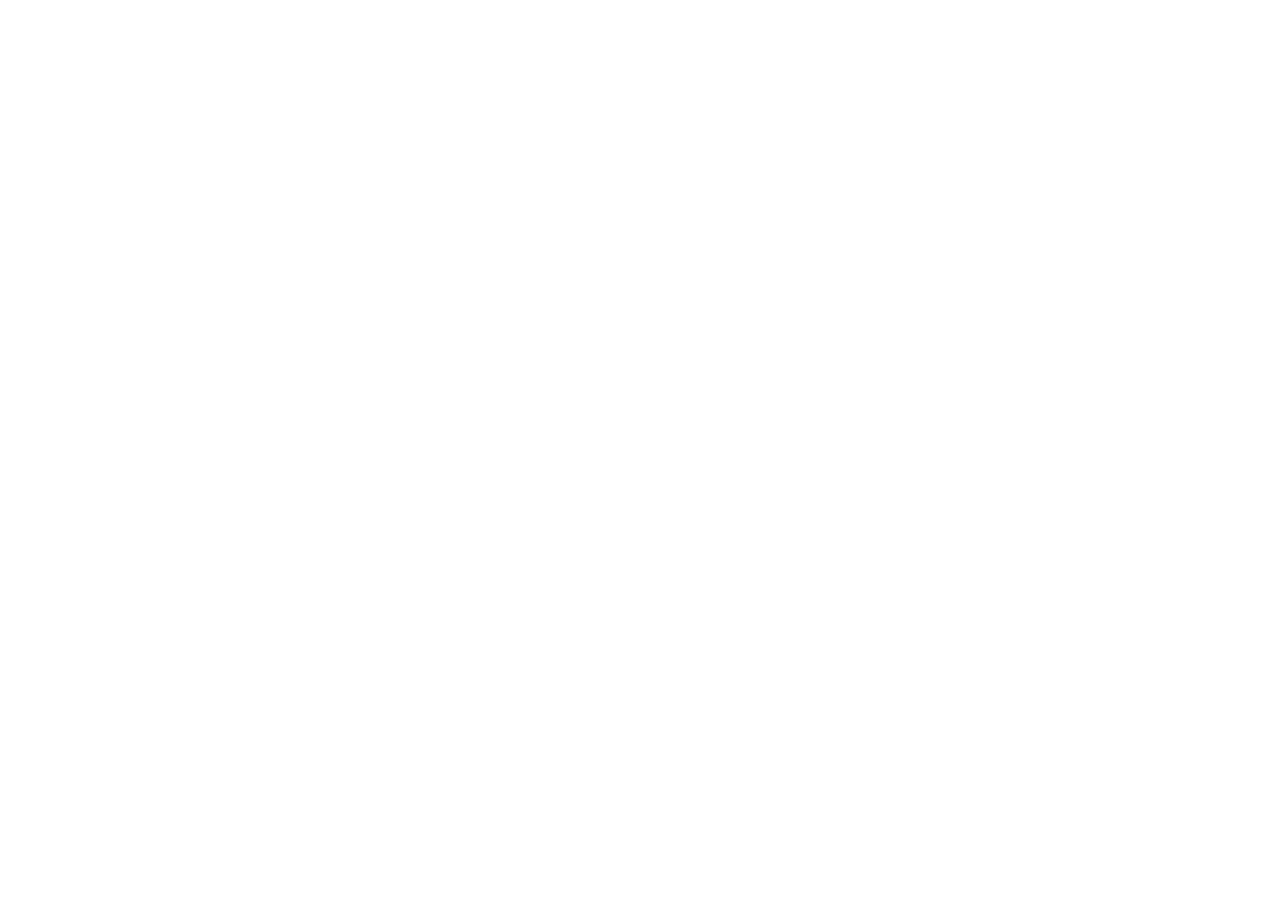
==== login.html @ 9ee7eb86 "init project" ====
<!DOCTYPE html>
<html lang="en">
<head>
    <meta charset="UTF-8">
    <meta http-equiv="X-UA-Compatible" content="IE=edge">
    <meta name="viewport" content="width=device-width, initial-scale=1.0">
    <title>Document</title>
</head>
<body>
    
</body>
</html>
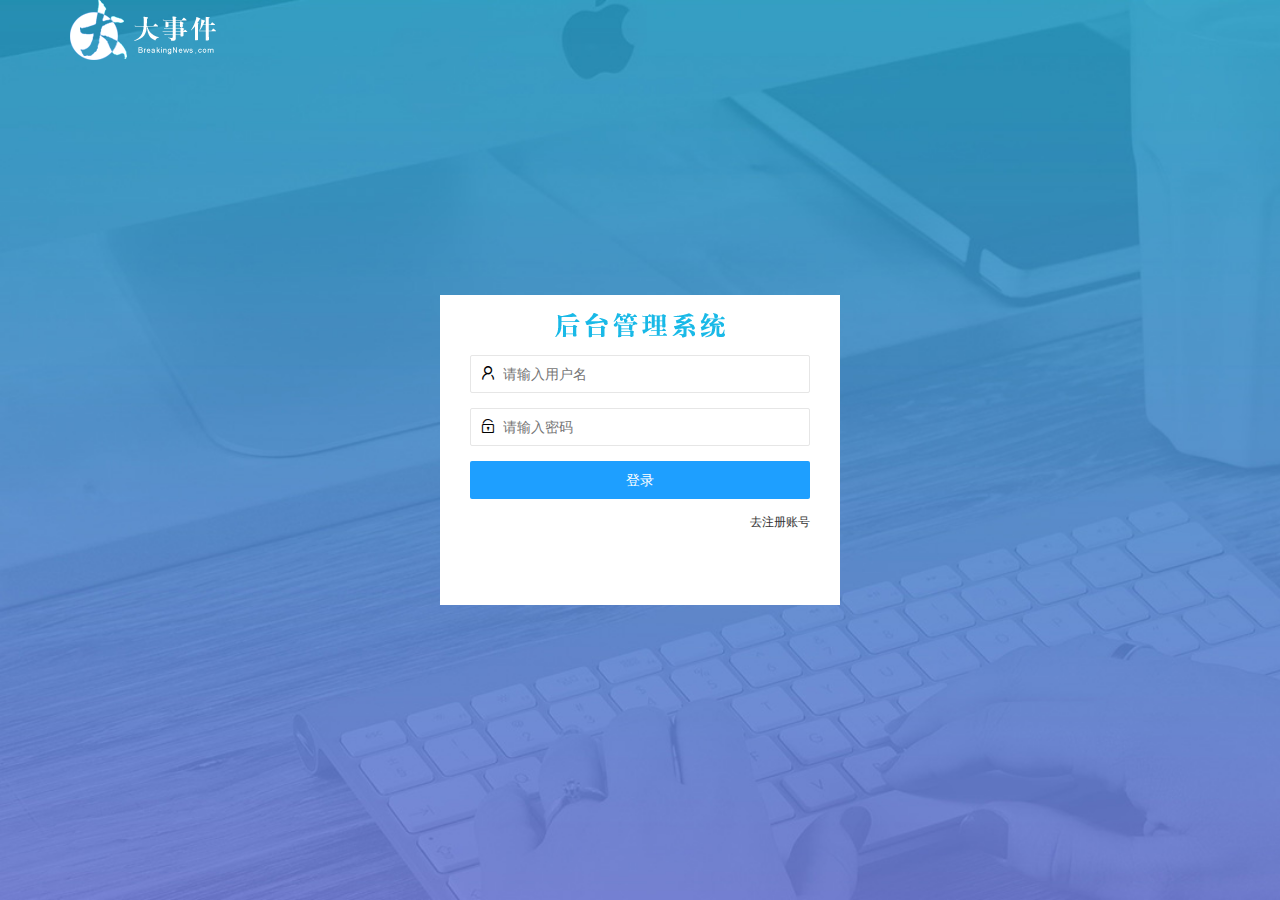
==== commit 007d28e2: "完成了登录和注册功能的开发" ====
--- a/login.html
+++ b/login.html
@@ -1,12 +1,85 @@
 <!DOCTYPE html>
 <html lang="en">
+
 <head>
     <meta charset="UTF-8">
     <meta http-equiv="X-UA-Compatible" content="IE=edge">
     <meta name="viewport" content="width=device-width, initial-scale=1.0">
-    <title>Document</title>
+    <title>大事件登录/注册</title>
+    <!-- 导入layui样式 -->
+    <link rel="stylesheet" href="./assets/lib/layui/css/layui.css">
+    <!-- 导入自己的样式 -->
+    <link rel="stylesheet" href="./assets/css/login.css">
 </head>
+
 <body>
-    
+    <!-- 头部logo区域 -->
+    <div class="layui-main">
+        <img src="./assets/images/logo.png" alt="">
+    </div>
+    <!-- 登录注册区域 -->
+    <div class="lAr">
+        <div class="lArimg"></div>
+        <!-- 登录 -->
+        <div class="loginbox" >
+            <form class="layui-form" id="logform">
+                <!-- 用户名 -->
+                <div class="layui-form-item">
+                    <i class="layui-icon layui-icon-username"></i>
+                    <input type="text" name="username" required lay-verify="required" placeholder="请输入用户名"
+                        autocomplete="off" class="layui-input">
+                </div>
+                <!-- 密码 -->
+                <div class="layui-form-item">
+                    <i class="layui-icon layui-icon-password"></i>
+                    <input type="password" name="password" required lay-verify="required|pwd" placeholder="请输入密码"
+                        autocomplete="off" class="layui-input">
+                </div>
+                <div class="layui-form-item">
+                    <button class="layui-btn layui-btn-fluid layui-btn-normal" lay-submit
+                        lay-filter="formDemo">登录</button>
+                </div>
+                <div class="layui-form-item links linkreg">
+                    <a href="javascript:;" id="reg">去注册账号</a>
+                </div>
+            </form>
+        </div>
+        <!-- 注册 -->
+        <div class="regbox">
+            <form class="layui-form" id="regform">
+                <!-- 用户名 -->
+                <div class="layui-form-item">
+                    <i class="layui-icon layui-icon-username"></i>
+                    <input type="text" name="username" required lay-verify="required" placeholder="请输入用户名"
+                        autocomplete="off" class="layui-input">
+                </div>
+                <!-- 密码 -->
+                <div class="layui-form-item">
+                    <i class="layui-icon layui-icon-password"></i>
+                    <input type="password" name="password" required lay-verify="required|pwd" placeholder="请输入密码"
+                        autocomplete="off" class="layui-input">
+                </div> 
+                <!-- 再次确认密码 -->
+                <div class="layui-form-item">
+                    <i class="layui-icon layui-icon-password"></i>
+                    <input type="password" name="repassword" required lay-verify="required|pwd|repwd" placeholder="再次确认密码"
+                        autocomplete="off" class="layui-input">
+                </div>
+                <div class="layui-form-item">
+                    <button class="layui-btn layui-btn-fluid layui-btn-normal" lay-submit
+                        lay-filter="formDemo">注册</button>
+                </div>
+                <div class="layui-form-item links linklog">
+                    <a href="javascript:;" id="log">去登录</a>
+                </div>
+            </form>
+        </div>
+    </div>
+    <!-- 导入layui的js文件 -->
+    <script src="./assets/lib/layui/layui.all.js"></script>
+    <script src="./assets/lib/jquery.js"></script>
+    <script src="./assets/js/baseAPI.js"></script>
+    <script src="./assets/js/login.js"></script>
 </body>
+
 </html>--- a/assets/lib/layui/css/layui.css
+++ b/assets/lib/layui/css/layui.css
@@ -0,0 +1,2 @@
+/** layui-v2.5.5 MIT License By https://www.layui.com */
+ .layui-inline,img{display:inline-block;vertical-align:middle}h1,h2,h3,h4,h5,h6{font-weight:400}.layui-edge,.layui-header,.layui-inline,.layui-main{position:relative}.layui-body,.layui-edge,.layui-elip{overflow:hidden}.layui-btn,.layui-edge,.layui-inline,img{vertical-align:middle}.layui-btn,.layui-disabled,.layui-icon,.layui-unselect{-moz-user-select:none;-webkit-user-select:none;-ms-user-select:none}.layui-elip,.layui-form-checkbox span,.layui-form-pane .layui-form-label{text-overflow:ellipsis;white-space:nowrap}.layui-breadcrumb,.layui-tree-btnGroup{visibility:hidden}blockquote,body,button,dd,div,dl,dt,form,h1,h2,h3,h4,h5,h6,input,li,ol,p,pre,td,textarea,th,ul{margin:0;padding:0;-webkit-tap-highlight-color:rgba(0,0,0,0)}a:active,a:hover{outline:0}img{border:none}li{list-style:none}table{border-collapse:collapse;border-spacing:0}h4,h5,h6{font-size:100%}button,input,optgroup,option,select,textarea{font-family:inherit;font-size:inherit;font-style:inherit;font-weight:inherit;outline:0}pre{white-space:pre-wrap;white-space:-moz-pre-wrap;white-space:-pre-wrap;white-space:-o-pre-wrap;word-wrap:break-word}body{line-height:24px;font:14px Helvetica Neue,Helvetica,PingFang SC,Tahoma,Arial,sans-serif}hr{height:1px;margin:10px 0;border:0;clear:both}a{color:#333;text-decoration:none}a:hover{color:#777}a cite{font-style:normal;*cursor:pointer}.layui-border-box,.layui-border-box *{box-sizing:border-box}.layui-box,.layui-box *{box-sizing:content-box}.layui-clear{clear:both;*zoom:1}.layui-clear:after{content:'\20';clear:both;*zoom:1;display:block;height:0}.layui-inline{*display:inline;*zoom:1}.layui-edge{display:inline-block;width:0;height:0;border-width:6px;border-style:dashed;border-color:transparent}.layui-edge-top{top:-4px;border-bottom-color:#999;border-bottom-style:solid}.layui-edge-right{border-left-color:#999;border-left-style:solid}.layui-edge-bottom{top:2px;border-top-color:#999;border-top-style:solid}.layui-edge-left{border-right-color:#999;border-right-style:solid}.layui-disabled,.layui-disabled:hover{color:#d2d2d2!important;cursor:not-allowed!important}.layui-circle{border-radius:100%}.layui-show{display:block!important}.layui-hide{display:none!important}@font-face{font-family:layui-icon;src:url(../font/iconfont.eot?v=250);src:url(../font/iconfont.eot?v=250#iefix) format('embedded-opentype'),url(../font/iconfont.woff2?v=250) format('woff2'),url(../font/iconfont.woff?v=250) format('woff'),url(../font/iconfont.ttf?v=250) format('truetype'),url(../font/iconfont.svg?v=250#layui-icon) format('svg')}.layui-icon{font-family:layui-icon!important;font-size:16px;font-style:normal;-webkit-font-smoothing:antialiased;-moz-osx-font-smoothing:grayscale}.layui-icon-reply-fill:before{content:"\e611"}.layui-icon-set-fill:before{content:"\e614"}.layui-icon-menu-fill:before{content:"\e60f"}.layui-icon-search:before{content:"\e615"}.layui-icon-share:before{content:"\e641"}.layui-icon-set-sm:before{content:"\e620"}.layui-icon-engine:before{content:"\e628"}.layui-icon-close:before{content:"\1006"}.layui-icon-close-fill:before{content:"\1007"}.layui-icon-chart-screen:before{content:"\e629"}.layui-icon-star:before{content:"\e600"}.layui-icon-circle-dot:before{content:"\e617"}.layui-icon-chat:before{content:"\e606"}.layui-icon-release:before{content:"\e609"}.layui-icon-list:before{content:"\e60a"}.layui-icon-chart:before{content:"\e62c"}.layui-icon-ok-circle:before{content:"\1005"}.layui-icon-layim-theme:before{content:"\e61b"}.layui-icon-table:before{content:"\e62d"}.layui-icon-right:before{content:"\e602"}.layui-icon-left:before{content:"\e603"}.layui-icon-cart-simple:before{content:"\e698"}.layui-icon-face-cry:before{content:"\e69c"}.layui-icon-face-smile:before{content:"\e6af"}.layui-icon-survey:before{content:"\e6b2"}.layui-icon-tree:before{content:"\e62e"}.layui-icon-upload-circle:before{content:"\e62f"}.layui-icon-add-circle:before{content:"\e61f"}.layui-icon-download-circle:before{content:"\e601"}.layui-icon-templeate-1:before{content:"\e630"}.layui-icon-util:before{content:"\e631"}.layui-icon-face-surprised:before{content:"\e664"}.layui-icon-edit:before{content:"\e642"}.layui-icon-speaker:before{content:"\e645"}.layui-icon-down:before{content:"\e61a"}.layui-icon-file:before{content:"\e621"}.layui-icon-layouts:before{content:"\e632"}.layui-icon-rate-half:before{content:"\e6c9"}.layui-icon-add-circle-fine:before{content:"\e608"}.layui-icon-prev-circle:before{content:"\e633"}.layui-icon-read:before{content:"\e705"}.layui-icon-404:before{content:"\e61c"}.layui-icon-carousel:before{content:"\e634"}.layui-icon-help:before{content:"\e607"}.layui-icon-code-circle:before{content:"\e635"}.layui-icon-water:before{content:"\e636"}.layui-icon-username:before{content:"\e66f"}.layui-icon-find-fill:before{content:"\e670"}.layui-icon-about:before{content:"\e60b"}.layui-icon-location:before{content:"\e715"}.layui-icon-up:before{content:"\e619"}.layui-icon-pause:before{content:"\e651"}.layui-icon-date:before{content:"\e637"}.layui-icon-layim-uploadfile:before{content:"\e61d"}.layui-icon-delete:before{content:"\e640"}.layui-icon-play:before{content:"\e652"}.layui-icon-top:before{content:"\e604"}.layui-icon-friends:before{content:"\e612"}.layui-icon-refresh-3:before{content:"\e9aa"}.layui-icon-ok:before{content:"\e605"}.layui-icon-layer:before{content:"\e638"}.layui-icon-face-smile-fine:before{content:"\e60c"}.layui-icon-dollar:before{content:"\e659"}.layui-icon-group:before{content:"\e613"}.layui-icon-layim-download:before{content:"\e61e"}.layui-icon-picture-fine:before{content:"\e60d"}.layui-icon-link:before{content:"\e64c"}.layui-icon-diamond:before{content:"\e735"}.layui-icon-log:before{content:"\e60e"}.layui-icon-rate-solid:before{content:"\e67a"}.layui-icon-fonts-del:before{content:"\e64f"}.layui-icon-unlink:before{content:"\e64d"}.layui-icon-fonts-clear:before{content:"\e639"}.layui-icon-triangle-r:before{content:"\e623"}.layui-icon-circle:before{content:"\e63f"}.layui-icon-radio:before{content:"\e643"}.layui-icon-align-center:before{content:"\e647"}.layui-icon-align-right:before{content:"\e648"}.layui-icon-align-left:before{content:"\e649"}.layui-icon-loading-1:before{content:"\e63e"}.layui-icon-return:before{content:"\e65c"}.layui-icon-fonts-strong:before{content:"\e62b"}.layui-icon-upload:before{content:"\e67c"}.layui-icon-dialogue:before{content:"\e63a"}.layui-icon-video:before{content:"\e6ed"}.layui-icon-headset:before{content:"\e6fc"}.layui-icon-cellphone-fine:before{content:"\e63b"}.layui-icon-add-1:before{content:"\e654"}.layui-icon-face-smile-b:before{content:"\e650"}.layui-icon-fonts-html:before{content:"\e64b"}.layui-icon-form:before{content:"\e63c"}.layui-icon-cart:before{content:"\e657"}.layui-icon-camera-fill:before{content:"\e65d"}.layui-icon-tabs:before{content:"\e62a"}.layui-icon-fonts-code:before{content:"\e64e"}.layui-icon-fire:before{content:"\e756"}.layui-icon-set:before{content:"\e716"}.layui-icon-fonts-u:before{content:"\e646"}.layui-icon-triangle-d:before{content:"\e625"}.layui-icon-tips:before{content:"\e702"}.layui-icon-picture:before{content:"\e64a"}.layui-icon-more-vertical:before{content:"\e671"}.layui-icon-flag:before{content:"\e66c"}.layui-icon-loading:before{content:"\e63d"}.layui-icon-fonts-i:before{content:"\e644"}.layui-icon-refresh-1:before{content:"\e666"}.layui-icon-rmb:before{content:"\e65e"}.layui-icon-home:before{content:"\e68e"}.layui-icon-user:before{content:"\e770"}.layui-icon-notice:before{content:"\e667"}.layui-icon-login-weibo:before{content:"\e675"}.layui-icon-voice:before{content:"\e688"}.layui-icon-upload-drag:before{content:"\e681"}.layui-icon-login-qq:before{content:"\e676"}.layui-icon-snowflake:before{content:"\e6b1"}.layui-icon-file-b:before{content:"\e655"}.layui-icon-template:before{content:"\e663"}.layui-icon-auz:before{content:"\e672"}.layui-icon-console:before{content:"\e665"}.layui-icon-app:before{content:"\e653"}.layui-icon-prev:before{content:"\e65a"}.layui-icon-website:before{content:"\e7ae"}.layui-icon-next:before{content:"\e65b"}.layui-icon-component:before{content:"\e857"}.layui-icon-more:before{content:"\e65f"}.layui-icon-login-wechat:before{content:"\e677"}.layui-icon-shrink-right:before{content:"\e668"}.layui-icon-spread-left:before{content:"\e66b"}.layui-icon-camera:before{content:"\e660"}.layui-icon-note:before{content:"\e66e"}.layui-icon-refresh:before{content:"\e669"}.layui-icon-female:before{content:"\e661"}.layui-icon-male:before{content:"\e662"}.layui-icon-password:before{content:"\e673"}.layui-icon-senior:before{content:"\e674"}.layui-icon-theme:before{content:"\e66a"}.layui-icon-tread:before{content:"\e6c5"}.layui-icon-praise:before{content:"\e6c6"}.layui-icon-star-fill:before{content:"\e658"}.layui-icon-rate:before{content:"\e67b"}.layui-icon-template-1:before{content:"\e656"}.layui-icon-vercode:before{content:"\e679"}.layui-icon-cellphone:before{content:"\e678"}.layui-icon-screen-full:before{content:"\e622"}.layui-icon-screen-restore:before{content:"\e758"}.layui-icon-cols:before{content:"\e610"}.layui-icon-export:before{content:"\e67d"}.layui-icon-print:before{content:"\e66d"}.layui-icon-slider:before{content:"\e714"}.layui-icon-addition:before{content:"\e624"}.layui-icon-subtraction:before{content:"\e67e"}.layui-icon-service:before{content:"\e626"}.layui-icon-transfer:before{content:"\e691"}.layui-main{width:1140px;margin:0 auto}.layui-header{z-index:1000;height:60px}.layui-header a:hover{transition:all .5s;-webkit-transition:all .5s}.layui-side{position:fixed;left:0;top:0;bottom:0;z-index:999;width:200px;overflow-x:hidden}.layui-side-scroll{position:relative;width:220px;height:100%;overflow-x:hidden}.layui-body{position:absolute;left:200px;right:0;top:0;bottom:0;z-index:998;width:auto;overflow-y:auto;box-sizing:border-box}.layui-layout-body{overflow:hidden}.layui-layout-admin .layui-header{background-color:#23262E}.layui-layout-admin .layui-side{top:60px;width:200px;overflow-x:hidden}.layui-layout-admin .layui-body{position:fixed;top:60px;bottom:44px}.layui-layout-admin .layui-main{width:auto;margin:0 15px}.layui-layout-admin .layui-footer{position:fixed;left:200px;right:0;bottom:0;height:44px;line-height:44px;padding:0 15px;background-color:#eee}.layui-layout-admin .layui-logo{position:absolute;left:0;top:0;width:200px;height:100%;line-height:60px;text-align:center;color:#009688;font-size:16px}.layui-layout-admin .layui-header .layui-nav{background:0 0}.layui-layout-left{position:absolute!important;left:200px;top:0}.layui-layout-right{position:absolute!important;right:0;top:0}.layui-container{position:relative;margin:0 auto;padding:0 15px;box-sizing:border-box}.layui-fluid{position:relative;margin:0 auto;padding:0 15px}.layui-row:after,.layui-row:before{content:'';display:block;clear:both}.layui-col-lg1,.layui-col-lg10,.layui-col-lg11,.layui-col-lg12,.layui-col-lg2,.layui-col-lg3,.layui-col-lg4,.layui-col-lg5,.layui-col-lg6,.layui-col-lg7,.layui-col-lg8,.layui-col-lg9,.layui-col-md1,.layui-col-md10,.layui-col-md11,.layui-col-md12,.layui-col-md2,.layui-col-md3,.layui-col-md4,.layui-col-md5,.layui-col-md6,.layui-col-md7,.layui-col-md8,.layui-col-md9,.layui-col-sm1,.layui-col-sm10,.layui-col-sm11,.layui-col-sm12,.layui-col-sm2,.layui-col-sm3,.layui-col-sm4,.layui-col-sm5,.layui-col-sm6,.layui-col-sm7,.layui-col-sm8,.layui-col-sm9,.layui-col-xs1,.layui-col-xs10,.layui-col-xs11,.layui-col-xs12,.layui-col-xs2,.layui-col-xs3,.layui-col-xs4,.layui-col-xs5,.layui-col-xs6,.layui-col-xs7,.layui-col-xs8,.layui-col-xs9{position:relative;display:block;box-sizing:border-box}.layui-col-xs1,.layui-col-xs10,.layui-col-xs11,.layui-col-xs12,.layui-col-xs2,.layui-col-xs3,.layui-col-xs4,.layui-col-xs5,.layui-col-xs6,.layui-col-xs7,.layui-col-xs8,.layui-col-xs9{float:left}.layui-col-xs1{width:8.33333333%}.layui-col-xs2{width:16.66666667%}.layui-col-xs3{width:25%}.layui-col-xs4{width:33.33333333%}.layui-col-xs5{width:41.66666667%}.layui-col-xs6{width:50%}.layui-col-xs7{width:58.33333333%}.layui-col-xs8{width:66.66666667%}.layui-col-xs9{width:75%}.layui-col-xs10{width:83.33333333%}.layui-col-xs11{width:91.66666667%}.layui-col-xs12{width:100%}.layui-col-xs-offset1{margin-left:8.33333333%}.layui-col-xs-offset2{margin-left:16.66666667%}.layui-col-xs-offset3{margin-left:25%}.layui-col-xs-offset4{margin-left:33.33333333%}.layui-col-xs-offset5{margin-left:41.66666667%}.layui-col-xs-offset6{margin-left:50%}.layui-col-xs-offset7{margin-left:58.33333333%}.layui-col-xs-offset8{margin-left:66.66666667%}.layui-col-xs-offset9{margin-left:75%}.layui-col-xs-offset10{margin-left:83.33333333%}.layui-col-xs-offset11{margin-left:91.66666667%}.layui-col-xs-offset12{margin-left:100%}@media screen and (max-width:768px){.layui-hide-xs{display:none!important}.layui-show-xs-block{display:block!important}.layui-show-xs-inline{display:inline!important}.layui-show-xs-inline-block{display:inline-block!important}}@media screen and (min-width:768px){.layui-container{width:750px}.layui-hide-sm{display:none!important}.layui-show-sm-block{display:block!important}.layui-show-sm-inline{display:inline!important}.layui-show-sm-inline-block{display:inline-block!important}.layui-col-sm1,.layui-col-sm10,.layui-col-sm11,.layui-col-sm12,.layui-col-sm2,.layui-col-sm3,.layui-col-sm4,.layui-col-sm5,.layui-col-sm6,.layui-col-sm7,.layui-col-sm8,.layui-col-sm9{float:left}.layui-col-sm1{width:8.33333333%}.layui-col-sm2{width:16.66666667%}.layui-col-sm3{width:25%}.layui-col-sm4{width:33.33333333%}.layui-col-sm5{width:41.66666667%}.layui-col-sm6{width:50%}.layui-col-sm7{width:58.33333333%}.layui-col-sm8{width:66.66666667%}.layui-col-sm9{width:75%}.layui-col-sm10{width:83.33333333%}.layui-col-sm11{width:91.66666667%}.layui-col-sm12{width:100%}.layui-col-sm-offset1{margin-left:8.33333333%}.layui-col-sm-offset2{margin-left:16.66666667%}.layui-col-sm-offset3{margin-left:25%}.layui-col-sm-offset4{margin-left:33.33333333%}.layui-col-sm-offset5{margin-left:41.66666667%}.layui-col-sm-offset6{margin-left:50%}.layui-col-sm-offset7{margin-left:58.33333333%}.layui-col-sm-offset8{margin-left:66.66666667%}.layui-col-sm-offset9{margin-left:75%}.layui-col-sm-offset10{margin-left:83.33333333%}.layui-col-sm-offset11{margin-left:91.66666667%}.layui-col-sm-offset12{margin-left:100%}}@media screen and (min-width:992px){.layui-container{width:970px}.layui-hide-md{display:none!important}.layui-show-md-block{display:block!important}.layui-show-md-inline{display:inline!important}.layui-show-md-inline-block{display:inline-block!important}.layui-col-md1,.layui-col-md10,.layui-col-md11,.layui-col-md12,.layui-col-md2,.layui-col-md3,.layui-col-md4,.layui-col-md5,.layui-col-md6,.layui-col-md7,.layui-col-md8,.layui-col-md9{float:left}.layui-col-md1{width:8.33333333%}.layui-col-md2{width:16.66666667%}.layui-col-md3{width:25%}.layui-col-md4{width:33.33333333%}.layui-col-md5{width:41.66666667%}.layui-col-md6{width:50%}.layui-col-md7{width:58.33333333%}.layui-col-md8{width:66.66666667%}.layui-col-md9{width:75%}.layui-col-md10{width:83.33333333%}.layui-col-md11{width:91.66666667%}.layui-col-md12{width:100%}.layui-col-md-offset1{margin-left:8.33333333%}.layui-col-md-offset2{margin-left:16.66666667%}.layui-col-md-offset3{margin-left:25%}.layui-col-md-offset4{margin-left:33.33333333%}.layui-col-md-offset5{margin-left:41.66666667%}.layui-col-md-offset6{margin-left:50%}.layui-col-md-offset7{margin-left:58.33333333%}.layui-col-md-offset8{margin-left:66.66666667%}.layui-col-md-offset9{margin-left:75%}.layui-col-md-offset10{margin-left:83.33333333%}.layui-col-md-offset11{margin-left:91.66666667%}.layui-col-md-offset12{margin-left:100%}}@media screen and (min-width:1200px){.layui-container{width:1170px}.layui-hide-lg{display:none!important}.layui-show-lg-block{display:block!important}.layui-show-lg-inline{display:inline!important}.layui-show-lg-inline-block{display:inline-block!important}.layui-col-lg1,.layui-col-lg10,.layui-col-lg11,.layui-col-lg12,.layui-col-lg2,.layui-col-lg3,.layui-col-lg4,.layui-col-lg5,.layui-col-lg6,.layui-col-lg7,.layui-col-lg8,.layui-col-lg9{float:left}.layui-col-lg1{width:8.33333333%}.layui-col-lg2{width:16.66666667%}.layui-col-lg3{width:25%}.layui-col-lg4{width:33.33333333%}.layui-col-lg5{width:41.66666667%}.layui-col-lg6{width:50%}.layui-col-lg7{width:58.33333333%}.layui-col-lg8{width:66.66666667%}.layui-col-lg9{width:75%}.layui-col-lg10{width:83.33333333%}.layui-col-lg11{width:91.66666667%}.layui-col-lg12{width:100%}.layui-col-lg-offset1{margin-left:8.33333333%}.layui-col-lg-offset2{margin-left:16.66666667%}.layui-col-lg-offset3{margin-left:25%}.layui-col-lg-offset4{margin-left:33.33333333%}.layui-col-lg-offset5{margin-left:41.66666667%}.layui-col-lg-offset6{margin-left:50%}.layui-col-lg-offset7{margin-left:58.33333333%}.layui-col-lg-offset8{margin-left:66.66666667%}.layui-col-lg-offset9{margin-left:75%}.layui-col-lg-offset10{margin-left:83.33333333%}.layui-col-lg-offset11{margin-left:91.66666667%}.layui-col-lg-offset12{margin-left:100%}}.layui-col-space1{margin:-.5px}.layui-col-space1>*{padding:.5px}.layui-col-space3{margin:-1.5px}.layui-col-space3>*{padding:1.5px}.layui-col-space5{margin:-2.5px}.layui-col-space5>*{padding:2.5px}.layui-col-space8{margin:-3.5px}.layui-col-space8>*{padding:3.5px}.layui-col-space10{margin:-5px}.layui-col-space10>*{padding:5px}.layui-col-space12{margin:-6px}.layui-col-space12>*{padding:6px}.layui-col-space15{margin:-7.5px}.layui-col-space15>*{padding:7.5px}.layui-col-space18{margin:-9px}.layui-col-space18>*{padding:9px}.layui-col-space20{margin:-10px}.layui-col-space20>*{padding:10px}.layui-col-space22{margin:-11px}.layui-col-space22>*{padding:11px}.layui-col-space25{margin:-12.5px}.layui-col-space25>*{padding:12.5px}.layui-col-space30{margin:-15px}.layui-col-space30>*{padding:15px}.layui-btn,.layui-input,.layui-select,.layui-textarea,.layui-upload-button{outline:0;-webkit-appearance:none;transition:all .3s;-webkit-transition:all .3s;box-sizing:border-box}.layui-elem-quote{margin-bottom:10px;padding:15px;line-height:22px;border-left:5px solid #009688;border-radius:0 2px 2px 0;background-color:#f2f2f2}.layui-quote-nm{border-style:solid;border-width:1px 1px 1px 5px;background:0 0}.layui-elem-field{margin-bottom:10px;padding:0;border-width:1px;border-style:solid}.layui-elem-field legend{margin-left:20px;padding:0 10px;font-size:20px;font-weight:300}.layui-field-title{margin:10px 0 20px;border-width:1px 0 0}.layui-field-box{padding:10px 15px}.layui-field-title .layui-field-box{padding:10px 0}.layui-progress{position:relative;height:6px;border-radius:20px;background-color:#e2e2e2}.layui-progress-bar{position:absolute;left:0;top:0;width:0;max-width:100%;height:6px;border-radius:20px;text-align:right;background-color:#5FB878;transition:all .3s;-webkit-transition:all .3s}.layui-progress-big,.layui-progress-big .layui-progress-bar{height:18px;line-height:18px}.layui-progress-text{position:relative;top:-20px;line-height:18px;font-size:12px;color:#666}.layui-progress-big .layui-progress-text{position:static;padding:0 10px;color:#fff}.layui-collapse{border-width:1px;border-style:solid;border-radius:2px}.layui-colla-content,.layui-colla-item{border-top-width:1px;border-top-style:solid}.layui-colla-item:first-child{border-top:none}.layui-colla-title{position:relative;height:42px;line-height:42px;padding:0 15px 0 35px;color:#333;background-color:#f2f2f2;cursor:pointer;font-size:14px;overflow:hidden}.layui-colla-content{display:none;padding:10px 15px;line-height:22px;color:#666}.layui-colla-icon{position:absolute;left:15px;top:0;font-size:14px}.layui-card{margin-bottom:15px;border-radius:2px;background-color:#fff;box-shadow:0 1px 2px 0 rgba(0,0,0,.05)}.layui-card:last-child{margin-bottom:0}.layui-card-header{position:relative;height:42px;line-height:42px;padding:0 15px;border-bottom:1px solid #f6f6f6;color:#333;border-radius:2px 2px 0 0;font-size:14px}.layui-bg-black,.layui-bg-blue,.layui-bg-cyan,.layui-bg-green,.layui-bg-orange,.layui-bg-red{color:#fff!important}.layui-card-body{position:relative;padding:10px 15px;line-height:24px}.layui-card-body[pad15]{padding:15px}.layui-card-body[pad20]{padding:20px}.layui-card-body .layui-table{margin:5px 0}.layui-card .layui-tab{margin:0}.layui-panel-window{position:relative;padding:15px;border-radius:0;border-top:5px solid #E6E6E6;background-color:#fff}.layui-auxiliar-moving{position:fixed;left:0;right:0;top:0;bottom:0;width:100%;height:100%;background:0 0;z-index:9999999999}.layui-form-label,.layui-form-mid,.layui-form-select,.layui-input-block,.layui-input-inline,.layui-textarea{position:relative}.layui-bg-red{background-color:#FF5722!important}.layui-bg-orange{background-color:#FFB800!important}.layui-bg-green{background-color:#009688!important}.layui-bg-cyan{background-color:#2F4056!important}.layui-bg-blue{background-color:#1E9FFF!important}.layui-bg-black{background-color:#393D49!important}.layui-bg-gray{background-color:#eee!important;color:#666!important}.layui-badge-rim,.layui-colla-content,.layui-colla-item,.layui-collapse,.layui-elem-field,.layui-form-pane .layui-form-item[pane],.layui-form-pane .layui-form-label,.layui-input,.layui-layedit,.layui-layedit-tool,.layui-quote-nm,.layui-select,.layui-tab-bar,.layui-tab-card,.layui-tab-title,.layui-tab-title .layui-this:after,.layui-textarea{border-color:#e6e6e6}.layui-timeline-item:before,hr{background-color:#e6e6e6}.layui-text{line-height:22px;font-size:14px;color:#666}.layui-text h1,.layui-text h2,.layui-text h3{font-weight:500;color:#333}.layui-text h1{font-size:30px}.layui-text h2{font-size:24px}.layui-text h3{font-size:18px}.layui-text a:not(.layui-btn){color:#01AAED}.layui-text a:not(.layui-btn):hover{text-decoration:underline}.layui-text ul{padding:5px 0 5px 15px}.layui-text ul li{margin-top:5px;list-style-type:disc}.layui-text em,.layui-word-aux{color:#999!important;padding:0 5px!important}.layui-btn{display:inline-block;height:38px;line-height:38px;padding:0 18px;background-color:#009688;color:#fff;white-space:nowrap;text-align:center;font-size:14px;border:none;border-radius:2px;cursor:pointer}.layui-btn:hover{opacity:.8;filter:alpha(opacity=80);color:#fff}.layui-btn:active{opacity:1;filter:alpha(opacity=100)}.layui-btn+.layui-btn{margin-left:10px}.layui-btn-container{font-size:0}.layui-btn-container .layui-btn{margin-right:10px;margin-bottom:10px}.layui-btn-container .layui-btn+.layui-btn{margin-left:0}.layui-table .layui-btn-container .layui-btn{margin-bottom:9px}.layui-btn-radius{border-radius:100px}.layui-btn .layui-icon{margin-right:3px;font-size:18px;vertical-align:bottom;vertical-align:middle\9}.layui-btn-primary{border:1px solid #C9C9C9;background-color:#fff;color:#555}.layui-btn-primary:hover{border-color:#009688;color:#333}.layui-btn-normal{background-color:#1E9FFF}.layui-btn-warm{background-color:#FFB800}.layui-btn-danger{background-color:#FF5722}.layui-btn-checked{background-color:#5FB878}.layui-btn-disabled,.layui-btn-disabled:active,.layui-btn-disabled:hover{border:1px solid #e6e6e6;background-color:#FBFBFB;color:#C9C9C9;cursor:not-allowed;opacity:1}.layui-btn-lg{height:44px;line-height:44px;padding:0 25px;font-size:16px}.layui-btn-sm{height:30px;line-height:30px;padding:0 10px;font-size:12px}.layui-btn-sm i{font-size:16px!important}.layui-btn-xs{height:22px;line-height:22px;padding:0 5px;font-size:12px}.layui-btn-xs i{font-size:14px!important}.layui-btn-group{display:inline-block;vertical-align:middle;font-size:0}.layui-btn-group .layui-btn{margin-left:0!important;margin-right:0!important;border-left:1px solid rgba(255,255,255,.5);border-radius:0}.layui-btn-group .layui-btn-primary{border-left:none}.layui-btn-group .layui-btn-primary:hover{border-color:#C9C9C9;color:#009688}.layui-btn-group .layui-btn:first-child{border-left:none;border-radius:2px 0 0 2px}.layui-btn-group .layui-btn-primary:first-child{border-left:1px solid #c9c9c9}.layui-btn-group .layui-btn:last-child{border-radius:0 2px 2px 0}.layui-btn-group .layui-btn+.layui-btn{margin-left:0}.layui-btn-group+.layui-btn-group{margin-left:10px}.layui-btn-fluid{width:100%}.layui-input,.layui-select,.layui-textarea{height:38px;line-height:1.3;line-height:38px\9;border-width:1px;border-style:solid;background-color:#fff;border-radius:2px}.layui-input::-webkit-input-placeholder,.layui-select::-webkit-input-placeholder,.layui-textarea::-webkit-input-placeholder{line-height:1.3}.layui-input,.layui-textarea{display:block;width:100%;padding-left:10px}.layui-input:hover,.layui-textarea:hover{border-color:#D2D2D2!important}.layui-input:focus,.layui-textarea:focus{border-color:#C9C9C9!important}.layui-textarea{min-height:100px;height:auto;line-height:20px;padding:6px 10px;resize:vertical}.layui-select{padding:0 10px}.layui-form input[type=checkbox],.layui-form input[type=radio],.layui-form select{display:none}.layui-form [lay-ignore]{display:initial}.layui-form-item{margin-bottom:15px;clear:both;*zoom:1}.layui-form-item:after{content:'\20';clear:both;*zoom:1;display:block;height:0}.layui-form-label{float:left;display:block;padding:9px 15px;width:80px;font-weight:400;line-height:20px;text-align:right}.layui-form-label-col{display:block;float:none;padding:9px 0;line-height:20px;text-align:left}.layui-form-item .layui-inline{margin-bottom:5px;margin-right:10px}.layui-input-block{margin-left:110px;min-height:36px}.layui-input-inline{display:inline-block;vertical-align:middle}.layui-form-item .layui-input-inline{float:left;width:190px;margin-right:10px}.layui-form-text .layui-input-inline{width:auto}.layui-form-mid{float:left;display:block;padding:9px 0!important;line-height:20px;margin-right:10px}.layui-form-danger+.layui-form-select .layui-input,.layui-form-danger:focus{border-color:#FF5722!important}.layui-form-select .layui-input{padding-right:30px;cursor:pointer}.layui-form-select .layui-edge{position:absolute;right:10px;top:50%;margin-top:-3px;cursor:pointer;border-width:6px;border-top-color:#c2c2c2;border-top-style:solid;transition:all .3s;-webkit-transition:all .3s}.layui-form-select dl{display:none;position:absolute;left:0;top:42px;padding:5px 0;z-index:899;min-width:100%;border:1px solid #d2d2d2;max-height:300px;overflow-y:auto;background-color:#fff;border-radius:2px;box-shadow:0 2px 4px rgba(0,0,0,.12);box-sizing:border-box}.layui-form-select dl dd,.layui-form-select dl dt{padding:0 10px;line-height:36px;white-space:nowrap;overflow:hidden;text-overflow:ellipsis}.layui-form-select dl dt{font-size:12px;color:#999}.layui-form-select dl dd{cursor:pointer}.layui-form-select dl dd:hover{background-color:#f2f2f2;-webkit-transition:.5s all;transition:.5s all}.layui-form-select .layui-select-group dd{padding-left:20px}.layui-form-select dl dd.layui-select-tips{padding-left:10px!important;color:#999}.layui-form-select dl dd.layui-this{background-color:#5FB878;color:#fff}.layui-form-checkbox,.layui-form-select dl dd.layui-disabled{background-color:#fff}.layui-form-selected dl{display:block}.layui-form-checkbox,.layui-form-checkbox *,.layui-form-switch{display:inline-block;vertical-align:middle}.layui-form-selected .layui-edge{margin-top:-9px;-webkit-transform:rotate(180deg);transform:rotate(180deg);margin-top:-3px\9}:root .layui-form-selected .layui-edge{margin-top:-9px\0/IE9}.layui-form-selectup dl{top:auto;bottom:42px}.layui-select-none{margin:5px 0;text-align:center;color:#999}.layui-select-disabled .layui-disabled{border-color:#eee!important}.layui-select-disabled .layui-edge{border-top-color:#d2d2d2}.layui-form-checkbox{position:relative;height:30px;line-height:30px;margin-right:10px;padding-right:30px;cursor:pointer;font-size:0;-webkit-transition:.1s linear;transition:.1s linear;box-sizing:border-box}.layui-form-checkbox span{padding:0 10px;height:100%;font-size:14px;border-radius:2px 0 0 2px;background-color:#d2d2d2;color:#fff;overflow:hidden}.layui-form-checkbox:hover span{background-color:#c2c2c2}.layui-form-checkbox i{position:absolute;right:0;top:0;width:30px;height:28px;border:1px solid #d2d2d2;border-left:none;border-radius:0 2px 2px 0;color:#fff;font-size:20px;text-align:center}.layui-form-checkbox:hover i{border-color:#c2c2c2;color:#c2c2c2}.layui-form-checked,.layui-form-checked:hover{border-color:#5FB878}.layui-form-checked span,.layui-form-checked:hover span{background-color:#5FB878}.layui-form-checked i,.layui-form-checked:hover i{color:#5FB878}.layui-form-item .layui-form-checkbox{margin-top:4px}.layui-form-checkbox[lay-skin=primary]{height:auto!important;line-height:normal!important;min-width:18px;min-height:18px;border:none!important;margin-right:0;padding-left:28px;padding-right:0;background:0 0}.layui-form-checkbox[lay-skin=primary] span{padding-left:0;padding-right:15px;line-height:18px;background:0 0;color:#666}.layui-form-checkbox[lay-skin=primary] i{right:auto;left:0;width:16px;height:16px;line-height:16px;border:1px solid #d2d2d2;font-size:12px;border-radius:2px;background-color:#fff;-webkit-transition:.1s linear;transition:.1s linear}.layui-form-checkbox[lay-skin=primary]:hover i{border-color:#5FB878;color:#fff}.layui-form-checked[lay-skin=primary] i{border-color:#5FB878!important;background-color:#5FB878;color:#fff}.layui-checkbox-disbaled[lay-skin=primary] span{background:0 0!important;color:#c2c2c2}.layui-checkbox-disbaled[lay-skin=primary]:hover i{border-color:#d2d2d2}.layui-form-item .layui-form-checkbox[lay-skin=primary]{margin-top:10px}.layui-form-switch{position:relative;height:22px;line-height:22px;min-width:35px;padding:0 5px;margin-top:8px;border:1px solid #d2d2d2;border-radius:20px;cursor:pointer;background-color:#fff;-webkit-transition:.1s linear;transition:.1s linear}.layui-form-switch i{position:absolute;left:5px;top:3px;width:16px;height:16px;border-radius:20px;background-color:#d2d2d2;-webkit-transition:.1s linear;transition:.1s linear}.layui-form-switch em{position:relative;top:0;width:25px;margin-left:21px;padding:0!important;text-align:center!important;color:#999!important;font-style:normal!important;font-size:12px}.layui-form-onswitch{border-color:#5FB878;background-color:#5FB878}.layui-checkbox-disbaled,.layui-checkbox-disbaled i{border-color:#e2e2e2!important}.layui-form-onswitch i{left:100%;margin-left:-21px;background-color:#fff}.layui-form-onswitch em{margin-left:5px;margin-right:21px;color:#fff!important}.layui-checkbox-disbaled span{background-color:#e2e2e2!important}.layui-checkbox-disbaled:hover i{color:#fff!important}[lay-radio]{display:none}.layui-form-radio,.layui-form-radio *{display:inline-block;vertical-align:middle}.layui-form-radio{line-height:28px;margin:6px 10px 0 0;padding-right:10px;cursor:pointer;font-size:0}.layui-form-radio *{font-size:14px}.layui-form-radio>i{margin-right:8px;font-size:22px;color:#c2c2c2}.layui-form-radio>i:hover,.layui-form-radioed>i{color:#5FB878}.layui-radio-disbaled>i{color:#e2e2e2!important}.layui-form-pane .layui-form-label{width:110px;padding:8px 15px;height:38px;line-height:20px;border-width:1px;border-style:solid;border-radius:2px 0 0 2px;text-align:center;background-color:#FBFBFB;overflow:hidden;box-sizing:border-box}.layui-form-pane .layui-input-inline{margin-left:-1px}.layui-form-pane .layui-input-block{margin-left:110px;left:-1px}.layui-form-pane .layui-input{border-radius:0 2px 2px 0}.layui-form-pane .layui-form-text .layui-form-label{float:none;width:100%;border-radius:2px;box-sizing:border-box;text-align:left}.layui-form-pane .layui-form-text .layui-input-inline{display:block;margin:0;top:-1px;clear:both}.layui-form-pane .layui-form-text .layui-input-block{margin:0;left:0;top:-1px}.layui-form-pane .layui-form-text .layui-textarea{min-height:100px;border-radius:0 0 2px 2px}.layui-form-pane .layui-form-checkbox{margin:4px 0 4px 10px}.layui-form-pane .layui-form-radio,.layui-form-pane .layui-form-switch{margin-top:6px;margin-left:10px}.layui-form-pane .layui-form-item[pane]{position:relative;border-width:1px;border-style:solid}.layui-form-pane .layui-form-item[pane] .layui-form-label{position:absolute;left:0;top:0;height:100%;border-width:0 1px 0 0}.layui-form-pane .layui-form-item[pane] .layui-input-inline{margin-left:110px}@media screen and (max-width:450px){.layui-form-item .layui-form-label{text-overflow:ellipsis;overflow:hidden;white-space:nowrap}.layui-form-item .layui-inline{display:block;margin-right:0;margin-bottom:20px;clear:both}.layui-form-item .layui-inline:after{content:'\20';clear:both;display:block;height:0}.layui-form-item .layui-input-inline{display:block;float:none;left:-3px;width:auto;margin:0 0 10px 112px}.layui-form-item .layui-input-inline+.layui-form-mid{margin-left:110px;top:-5px;padding:0}.layui-form-item .layui-form-checkbox{margin-right:5px;margin-bottom:5px}}.layui-layedit{border-width:1px;border-style:solid;border-radius:2px}.layui-layedit-tool{padding:3px 5px;border-bottom-width:1px;border-bottom-style:solid;font-size:0}.layedit-tool-fixed{position:fixed;top:0;border-top:1px solid #e2e2e2}.layui-layedit-tool .layedit-tool-mid,.layui-layedit-tool .layui-icon{display:inline-block;vertical-align:middle;text-align:center;font-size:14px}.layui-layedit-tool .layui-icon{position:relative;width:32px;height:30px;line-height:30px;margin:3px 5px;color:#777;cursor:pointer;border-radius:2px}.layui-layedit-tool .layui-icon:hover{color:#393D49}.layui-layedit-tool .layui-icon:active{color:#000}.layui-layedit-tool .layedit-tool-active{background-color:#e2e2e2;color:#000}.layui-layedit-tool .layui-disabled,.layui-layedit-tool .layui-disabled:hover{color:#d2d2d2;cursor:not-allowed}.layui-layedit-tool .layedit-tool-mid{width:1px;height:18px;margin:0 10px;background-color:#d2d2d2}.layedit-tool-html{width:50px!important;font-size:30px!important}.layedit-tool-b,.layedit-tool-code,.layedit-tool-help{font-size:16px!important}.layedit-tool-d,.layedit-tool-face,.layedit-tool-image,.layedit-tool-unlink{font-size:18px!important}.layedit-tool-image input{position:absolute;font-size:0;left:0;top:0;width:100%;height:100%;opacity:.01;filter:Alpha(opacity=1);cursor:pointer}.layui-layedit-iframe iframe{display:block;width:100%}#LAY_layedit_code{overflow:hidden}.layui-laypage{display:inline-block;*display:inline;*zoom:1;vertical-align:middle;margin:10px 0;font-size:0}.layui-laypage>a:first-child,.layui-laypage>a:first-child em{border-radius:2px 0 0 2px}.layui-laypage>a:last-child,.layui-laypage>a:last-child em{border-radius:0 2px 2px 0}.layui-laypage>:first-child{margin-left:0!important}.layui-laypage>:last-child{margin-right:0!important}.layui-laypage a,.layui-laypage button,.layui-laypage input,.layui-laypage select,.layui-laypage span{border:1px solid #e2e2e2}.layui-laypage a,.layui-laypage span{display:inline-block;*display:inline;*zoom:1;vertical-align:middle;padding:0 15px;height:28px;line-height:28px;margin:0 -1px 5px 0;background-color:#fff;color:#333;font-size:12px}.layui-flow-more a *,.layui-laypage input,.layui-table-view select[lay-ignore]{display:inline-block}.layui-laypage a:hover{color:#009688}.layui-laypage em{font-style:normal}.layui-laypage .layui-laypage-spr{color:#999;font-weight:700}.layui-laypage a{text-decoration:none}.layui-laypage .layui-laypage-curr{position:relative}.layui-laypage .layui-laypage-curr em{position:relative;color:#fff}.layui-laypage .layui-laypage-curr .layui-laypage-em{position:absolute;left:-1px;top:-1px;padding:1px;width:100%;height:100%;background-color:#009688}.layui-laypage-em{border-radius:2px}.layui-laypage-next em,.layui-laypage-prev em{font-family:Sim sun;font-size:16px}.layui-laypage .layui-laypage-count,.layui-laypage .layui-laypage-limits,.layui-laypage .layui-laypage-refresh,.layui-laypage .layui-laypage-skip{margin-left:10px;margin-right:10px;padding:0;border:none}.layui-laypage .layui-laypage-limits,.layui-laypage .layui-laypage-refresh{vertical-align:top}.layui-laypage .layui-laypage-refresh i{font-size:18px;cursor:pointer}.layui-laypage select{height:22px;padding:3px;border-radius:2px;cursor:pointer}.layui-laypage .layui-laypage-skip{height:30px;line-height:30px;color:#999}.layui-laypage button,.layui-laypage input{height:30px;line-height:30px;border-radius:2px;vertical-align:top;background-color:#fff;box-sizing:border-box}.layui-laypage input{width:40px;margin:0 10px;padding:0 3px;text-align:center}.layui-laypage input:focus,.layui-laypage select:focus{border-color:#009688!important}.layui-laypage button{margin-left:10px;padding:0 10px;cursor:pointer}.layui-table,.layui-table-view{margin:10px 0}.layui-flow-more{margin:10px 0;text-align:center;color:#999;font-size:14px}.layui-flow-more a{height:32px;line-height:32px}.layui-flow-more a *{vertical-align:top}.layui-flow-more a cite{padding:0 20px;border-radius:3px;background-color:#eee;color:#333;font-style:normal}.layui-flow-more a cite:hover{opacity:.8}.layui-flow-more a i{font-size:30px;color:#737383}.layui-table{width:100%;background-color:#fff;color:#666}.layui-table tr{transition:all .3s;-webkit-transition:all .3s}.layui-table th{text-align:left;font-weight:400}.layui-table tbody tr:hover,.layui-table thead tr,.layui-table-click,.layui-table-header,.layui-table-hover,.layui-table-mend,.layui-table-patch,.layui-table-tool,.layui-table-total,.layui-table-total tr,.layui-table[lay-even] tr:nth-child(even){background-color:#f2f2f2}.layui-table td,.layui-table th,.layui-table-col-set,.layui-table-fixed-r,.layui-table-grid-down,.layui-table-header,.layui-table-page,.layui-table-tips-main,.layui-table-tool,.layui-table-total,.layui-table-view,.layui-table[lay-skin=line],.layui-table[lay-skin=row]{border-width:1px;border-style:solid;border-color:#e6e6e6}.layui-table td,.layui-table th{position:relative;padding:9px 15px;min-height:20px;line-height:20px;font-size:14px}.layui-table[lay-skin=line] td,.layui-table[lay-skin=line] th{border-width:0 0 1px}.layui-table[lay-skin=row] td,.layui-table[lay-skin=row] th{border-width:0 1px 0 0}.layui-table[lay-skin=nob] td,.layui-table[lay-skin=nob] th{border:none}.layui-table img{max-width:100px}.layui-table[lay-size=lg] td,.layui-table[lay-size=lg] th{padding:15px 30px}.layui-table-view .layui-table[lay-size=lg] .layui-table-cell{height:40px;line-height:40px}.layui-table[lay-size=sm] td,.layui-table[lay-size=sm] th{font-size:12px;padding:5px 10px}.layui-table-view .layui-table[lay-size=sm] .layui-table-cell{height:20px;line-height:20px}.layui-table[lay-data]{display:none}.layui-table-box{position:relative;overflow:hidden}.layui-table-view .layui-table{position:relative;width:auto;margin:0}.layui-table-view .layui-table[lay-skin=line]{border-width:0 1px 0 0}.layui-table-view .layui-table[lay-skin=row]{border-width:0 0 1px}.layui-table-view .layui-table td,.layui-table-view .layui-table th{padding:5px 0;border-top:none;border-left:none}.layui-table-view .layui-table th.layui-unselect .layui-table-cell span{cursor:pointer}.layui-table-view .layui-table td{cursor:default}.layui-table-view .layui-table td[data-edit=text]{cursor:text}.layui-table-view .layui-form-checkbox[lay-skin=primary] i{width:18px;height:18px}.layui-table-view .layui-form-radio{line-height:0;padding:0}.layui-table-view .layui-form-radio>i{margin:0;font-size:20px}.layui-table-init{position:absolute;left:0;top:0;width:100%;height:100%;text-align:center;z-index:110}.layui-table-init .layui-icon{position:absolute;left:50%;top:50%;margin:-15px 0 0 -15px;font-size:30px;color:#c2c2c2}.layui-table-header{border-width:0 0 1px;overflow:hidden}.layui-table-header .layui-table{margin-bottom:-1px}.layui-table-tool .layui-inline[lay-event]{position:relative;width:26px;height:26px;padding:5px;line-height:16px;margin-right:10px;text-align:center;color:#333;border:1px solid #ccc;cursor:pointer;-webkit-transition:.5s all;transition:.5s all}.layui-table-tool .layui-inline[lay-event]:hover{border:1px solid #999}.layui-table-tool-temp{padding-right:120px}.layui-table-tool-self{position:absolute;right:17px;top:10px}.layui-table-tool .layui-table-tool-self .layui-inline[lay-event]{margin:0 0 0 10px}.layui-table-tool-panel{position:absolute;top:29px;left:-1px;padding:5px 0;min-width:150px;min-height:40px;border:1px solid #d2d2d2;text-align:left;overflow-y:auto;background-color:#fff;box-shadow:0 2px 4px rgba(0,0,0,.12)}.layui-table-cell,.layui-table-tool-panel li{overflow:hidden;text-overflow:ellipsis;white-space:nowrap}.layui-table-tool-panel li{padding:0 10px;line-height:30px;-webkit-transition:.5s all;transition:.5s all}.layui-table-tool-panel li .layui-form-checkbox[lay-skin=primary]{width:100%;padding-left:28px}.layui-table-tool-panel li:hover{background-color:#f2f2f2}.layui-table-tool-panel li .layui-form-checkbox[lay-skin=primary] i{position:absolute;left:0;top:0}.layui-table-tool-panel li .layui-form-checkbox[lay-skin=primary] span{padding:0}.layui-table-tool .layui-table-tool-self .layui-table-tool-panel{left:auto;right:-1px}.layui-table-col-set{position:absolute;right:0;top:0;width:20px;height:100%;border-width:0 0 0 1px;background-color:#fff}.layui-table-sort{width:10px;height:20px;margin-left:5px;cursor:pointer!important}.layui-table-sort .layui-edge{position:absolute;left:5px;border-width:5px}.layui-table-sort .layui-table-sort-asc{top:3px;border-top:none;border-bottom-style:solid;border-bottom-color:#b2b2b2}.layui-table-sort .layui-table-sort-asc:hover{border-bottom-color:#666}.layui-table-sort .layui-table-sort-desc{bottom:5px;border-bottom:none;border-top-style:solid;border-top-color:#b2b2b2}.layui-table-sort .layui-table-sort-desc:hover{border-top-color:#666}.layui-table-sort[lay-sort=asc] .layui-table-sort-asc{border-bottom-color:#000}.layui-table-sort[lay-sort=desc] .layui-table-sort-desc{border-top-color:#000}.layui-table-cell{height:28px;line-height:28px;padding:0 15px;position:relative;box-sizing:border-box}.layui-table-cell .layui-form-checkbox[lay-skin=primary]{top:-1px;padding:0}.layui-table-cell .layui-table-link{color:#01AAED}.laytable-cell-checkbox,.laytable-cell-numbers,.laytable-cell-radio,.laytable-cell-space{padding:0;text-align:center}.layui-table-body{position:relative;overflow:auto;margin-right:-1px;margin-bottom:-1px}.layui-table-body .layui-none{line-height:26px;padding:15px;text-align:center;color:#999}.layui-table-fixed{position:absolute;left:0;top:0;z-index:101}.layui-table-fixed .layui-table-body{overflow:hidden}.layui-table-fixed-l{box-shadow:0 -1px 8px rgba(0,0,0,.08)}.layui-table-fixed-r{left:auto;right:-1px;border-width:0 0 0 1px;box-shadow:-1px 0 8px rgba(0,0,0,.08)}.layui-table-fixed-r .layui-table-header{position:relative;overflow:visible}.layui-table-mend{position:absolute;right:-49px;top:0;height:100%;width:50px}.layui-table-tool{position:relative;z-index:890;width:100%;min-height:50px;line-height:30px;padding:10px 15px;border-width:0 0 1px}.layui-table-tool .layui-btn-container{margin-bottom:-10px}.layui-table-page,.layui-table-total{border-width:1px 0 0;margin-bottom:-1px;overflow:hidden}.layui-table-page{position:relative;width:100%;padding:7px 7px 0;height:41px;font-size:12px;white-space:nowrap}.layui-table-page>div{height:26px}.layui-table-page .layui-laypage{margin:0}.layui-table-page .layui-laypage a,.layui-table-page .layui-laypage span{height:26px;line-height:26px;margin-bottom:10px;border:none;background:0 0}.layui-table-page .layui-laypage a,.layui-table-page .layui-laypage span.layui-laypage-curr{padding:0 12px}.layui-table-page .layui-laypage span{margin-left:0;padding:0}.layui-table-page .layui-laypage .layui-laypage-prev{margin-left:-7px!important}.layui-table-page .layui-laypage .layui-laypage-curr .layui-laypage-em{left:0;top:0;padding:0}.layui-table-page .layui-laypage button,.layui-table-page .layui-laypage input{height:26px;line-height:26px}.layui-table-page .layui-laypage input{width:40px}.layui-table-page .layui-laypage button{padding:0 10px}.layui-table-page select{height:18px}.layui-table-patch .layui-table-cell{padding:0;width:30px}.layui-table-edit{position:absolute;left:0;top:0;width:100%;height:100%;padding:0 14px 1px;border-radius:0;box-shadow:1px 1px 20px rgba(0,0,0,.15)}.layui-table-edit:focus{border-color:#5FB878!important}select.layui-table-edit{padding:0 0 0 10px;border-color:#C9C9C9}.layui-table-view .layui-form-checkbox,.layui-table-view .layui-form-radio,.layui-table-view .layui-form-switch{top:0;margin:0;box-sizing:content-box}.layui-table-view .layui-form-checkbox{top:-1px;height:26px;line-height:26px}.layui-table-view .layui-form-checkbox i{height:26px}.layui-table-grid .layui-table-cell{overflow:visible}.layui-table-grid-down{position:absolute;top:0;right:0;width:26px;height:100%;padding:5px 0;border-width:0 0 0 1px;text-align:center;background-color:#fff;color:#999;cursor:pointer}.layui-table-grid-down .layui-icon{position:absolute;top:50%;left:50%;margin:-8px 0 0 -8px}.layui-table-grid-down:hover{background-color:#fbfbfb}body .layui-table-tips .layui-layer-content{background:0 0;padding:0;box-shadow:0 1px 6px rgba(0,0,0,.12)}.layui-table-tips-main{margin:-44px 0 0 -1px;max-height:150px;padding:8px 15px;font-size:14px;overflow-y:scroll;background-color:#fff;color:#666}.layui-table-tips-c{position:absolute;right:-3px;top:-13px;width:20px;height:20px;padding:3px;cursor:pointer;background-color:#666;border-radius:50%;color:#fff}.layui-table-tips-c:hover{background-color:#777}.layui-table-tips-c:before{position:relative;right:-2px}.layui-upload-file{display:none!important;opacity:.01;filter:Alpha(opacity=1)}.layui-upload-drag,.layui-upload-form,.layui-upload-wrap{display:inline-block}.layui-upload-list{margin:10px 0}.layui-upload-choose{padding:0 10px;color:#999}.layui-upload-drag{position:relative;padding:30px;border:1px dashed #e2e2e2;background-color:#fff;text-align:center;cursor:pointer;color:#999}.layui-upload-drag .layui-icon{font-size:50px;color:#009688}.layui-upload-drag[lay-over]{border-color:#009688}.layui-upload-iframe{position:absolute;width:0;height:0;border:0;visibility:hidden}.layui-upload-wrap{position:relative;vertical-align:middle}.layui-upload-wrap .layui-upload-file{display:block!important;position:absolute;left:0;top:0;z-index:10;font-size:100px;width:100%;height:100%;opacity:.01;filter:Alpha(opacity=1);cursor:pointer}.layui-transfer-active,.layui-transfer-box{display:inline-block;vertical-align:middle}.layui-transfer-box,.layui-transfer-header,.layui-transfer-search{border-width:0;border-style:solid;border-color:#e6e6e6}.layui-transfer-box{position:relative;border-width:1px;width:200px;height:360px;border-radius:2px;background-color:#fff}.layui-transfer-box .layui-form-checkbox{width:100%;margin:0!important}.layui-transfer-header{height:38px;line-height:38px;padding:0 10px;border-bottom-width:1px}.layui-transfer-search{position:relative;padding:10px;border-bottom-width:1px}.layui-transfer-search .layui-input{height:32px;padding-left:30px;font-size:12px}.layui-transfer-search .layui-icon-search{position:absolute;left:20px;top:50%;margin-top:-8px;color:#666}.layui-transfer-active{margin:0 15px}.layui-transfer-active .layui-btn{display:block;margin:0;padding:0 15px;background-color:#5FB878;border-color:#5FB878;color:#fff}.layui-transfer-active .layui-btn-disabled{background-color:#FBFBFB;border-color:#e6e6e6;color:#C9C9C9}.layui-transfer-active .layui-btn:first-child{margin-bottom:15px}.layui-transfer-active .layui-btn .layui-icon{margin:0;font-size:14px!important}.layui-transfer-data{padding:5px 0;overflow:auto}.layui-transfer-data li{height:32px;line-height:32px;padding:0 10px}.layui-transfer-data li:hover{background-color:#f2f2f2;transition:.5s all}.layui-transfer-data .layui-none{padding:15px 10px;text-align:center;color:#999}.layui-nav{position:relative;padding:0 20px;background-color:#393D49;color:#fff;border-radius:2px;font-size:0;box-sizing:border-box}.layui-nav *{font-size:14px}.layui-nav .layui-nav-item{position:relative;display:inline-block;*display:inline;*zoom:1;vertical-align:middle;line-height:60px}.layui-nav .layui-nav-item a{display:block;padding:0 20px;color:#fff;color:rgba(255,255,255,.7);transition:all .3s;-webkit-transition:all .3s}.layui-nav .layui-this:after,.layui-nav-bar,.layui-nav-tree .layui-nav-itemed:after{position:absolute;left:0;top:0;width:0;height:5px;background-color:#5FB878;transition:all .2s;-webkit-transition:all .2s}.layui-nav-bar{z-index:1000}.layui-nav .layui-nav-item a:hover,.layui-nav .layui-this a{color:#fff}.layui-nav .layui-this:after{content:'';top:auto;bottom:0;width:100%}.layui-nav-img{width:30px;height:30px;margin-right:10px;border-radius:50%}.layui-nav .layui-nav-more{content:'';width:0;height:0;border-style:solid dashed dashed;border-color:#fff transparent transparent;overflow:hidden;cursor:pointer;transition:all .2s;-webkit-transition:all .2s;position:absolute;top:50%;right:3px;margin-top:-3px;border-width:6px;border-top-color:rgba(255,255,255,.7)}.layui-nav .layui-nav-mored,.layui-nav-itemed>a .layui-nav-more{margin-top:-9px;border-style:dashed dashed solid;border-color:transparent transparent #fff}.layui-nav-child{display:none;position:absolute;left:0;top:65px;min-width:100%;line-height:36px;padding:5px 0;box-shadow:0 2px 4px rgba(0,0,0,.12);border:1px solid #d2d2d2;background-color:#fff;z-index:100;border-radius:2px;white-space:nowrap}.layui-nav .layui-nav-child a{color:#333}.layui-nav .layui-nav-child a:hover{background-color:#f2f2f2;color:#000}.layui-nav-child dd{position:relative}.layui-nav .layui-nav-child dd.layui-this a,.layui-nav-child dd.layui-this{background-color:#5FB878;color:#fff}.layui-nav-child dd.layui-this:after{display:none}.layui-nav-tree{width:200px;padding:0}.layui-nav-tree .layui-nav-item{display:block;width:100%;line-height:45px}.layui-nav-tree .layui-nav-item a{position:relative;height:45px;line-height:45px;text-overflow:ellipsis;overflow:hidden;white-space:nowrap}.layui-nav-tree .layui-nav-item a:hover{background-color:#4E5465}.layui-nav-tree .layui-nav-bar{width:5px;height:0;background-color:#009688}.layui-nav-tree .layui-nav-child dd.layui-this,.layui-nav-tree .layui-nav-child dd.layui-this a,.layui-nav-tree .layui-this,.layui-nav-tree .layui-this>a,.layui-nav-tree .layui-this>a:hover{background-color:#009688;color:#fff}.layui-nav-tree .layui-this:after{display:none}.layui-nav-itemed>a,.layui-nav-tree .layui-nav-title a,.layui-nav-tree .layui-nav-title a:hover{color:#fff!important}.layui-nav-tree .layui-nav-child{position:relative;z-index:0;top:0;border:none;box-shadow:none}.layui-nav-tree .layui-nav-child a{height:40px;line-height:40px;color:#fff;color:rgba(255,255,255,.7)}.layui-nav-tree .layui-nav-child,.layui-nav-tree .layui-nav-child a:hover{background:0 0;color:#fff}.layui-nav-tree .layui-nav-more{right:10px}.layui-nav-itemed>.layui-nav-child{display:block;padding:0;background-color:rgba(0,0,0,.3)!important}.layui-nav-itemed>.layui-nav-child>.layui-this>.layui-nav-child{display:block}.layui-nav-side{position:fixed;top:0;bottom:0;left:0;overflow-x:hidden;z-index:999}.layui-bg-blue .layui-nav-bar,.layui-bg-blue .layui-nav-itemed:after,.layui-bg-blue .layui-this:after{background-color:#93D1FF}.layui-bg-blue .layui-nav-child dd.layui-this{background-color:#1E9FFF}.layui-bg-blue .layui-nav-itemed>a,.layui-nav-tree.layui-bg-blue .layui-nav-title a,.layui-nav-tree.layui-bg-blue .layui-nav-title a:hover{background-color:#007DDB!important}.layui-breadcrumb{font-size:0}.layui-breadcrumb>*{font-size:14px}.layui-breadcrumb a{color:#999!important}.layui-breadcrumb a:hover{color:#5FB878!important}.layui-breadcrumb a cite{color:#666;font-style:normal}.layui-breadcrumb span[lay-separator]{margin:0 10px;color:#999}.layui-tab{margin:10px 0;text-align:left!important}.layui-tab[overflow]>.layui-tab-title{overflow:hidden}.layui-tab-title{position:relative;left:0;height:40px;white-space:nowrap;font-size:0;border-bottom-width:1px;border-bottom-style:solid;transition:all .2s;-webkit-transition:all .2s}.layui-tab-title li{display:inline-block;*display:inline;*zoom:1;vertical-align:middle;font-size:14px;transition:all .2s;-webkit-transition:all .2s;position:relative;line-height:40px;min-width:65px;padding:0 15px;text-align:center;cursor:pointer}.layui-tab-title li a{display:block}.layui-tab-title .layui-this{color:#000}.layui-tab-title .layui-this:after{position:absolute;left:0;top:0;content:'';width:100%;height:41px;border-width:1px;border-style:solid;border-bottom-color:#fff;border-radius:2px 2px 0 0;box-sizing:border-box;pointer-events:none}.layui-tab-bar{position:absolute;right:0;top:0;z-index:10;width:30px;height:39px;line-height:39px;border-width:1px;border-style:solid;border-radius:2px;text-align:center;background-color:#fff;cursor:pointer}.layui-tab-bar .layui-icon{position:relative;display:inline-block;top:3px;transition:all .3s;-webkit-transition:all .3s}.layui-tab-item{display:none}.layui-tab-more{padding-right:30px;height:auto!important;white-space:normal!important}.layui-tab-more li.layui-this:after{border-bottom-color:#e2e2e2;border-radius:2px}.layui-tab-more .layui-tab-bar .layui-icon{top:-2px;top:3px\9;-webkit-transform:rotate(180deg);transform:rotate(180deg)}:root .layui-tab-more .layui-tab-bar .layui-icon{top:-2px\0/IE9}.layui-tab-content{padding:10px}.layui-tab-title li .layui-tab-close{position:relative;display:inline-block;width:18px;height:18px;line-height:20px;margin-left:8px;top:1px;text-align:center;font-size:14px;color:#c2c2c2;transition:all .2s;-webkit-transition:all .2s}.layui-tab-title li .layui-tab-close:hover{border-radius:2px;background-color:#FF5722;color:#fff}.layui-tab-brief>.layui-tab-title .layui-this{color:#009688}.layui-tab-brief>.layui-tab-more li.layui-this:after,.layui-tab-brief>.layui-tab-title .layui-this:after{border:none;border-radius:0;border-bottom:2px solid #5FB878}.layui-tab-brief[overflow]>.layui-tab-title .layui-this:after{top:-1px}.layui-tab-card{border-width:1px;border-style:solid;border-radius:2px;box-shadow:0 2px 5px 0 rgba(0,0,0,.1)}.layui-tab-card>.layui-tab-title{background-color:#f2f2f2}.layui-tab-card>.layui-tab-title li{margin-right:-1px;margin-left:-1px}.layui-tab-card>.layui-tab-title .layui-this{background-color:#fff}.layui-tab-card>.layui-tab-title .layui-this:after{border-top:none;border-width:1px;border-bottom-color:#fff}.layui-tab-card>.layui-tab-title .layui-tab-bar{height:40px;line-height:40px;border-radius:0;border-top:none;border-right:none}.layui-tab-card>.layui-tab-more .layui-this{background:0 0;color:#5FB878}.layui-tab-card>.layui-tab-more .layui-this:after{border:none}.layui-timeline{padding-left:5px}.layui-timeline-item{position:relative;padding-bottom:20px}.layui-timeline-axis{position:absolute;left:-5px;top:0;z-index:10;width:20px;height:20px;line-height:20px;background-color:#fff;color:#5FB878;border-radius:50%;text-align:center;cursor:pointer}.layui-timeline-axis:hover{color:#FF5722}.layui-timeline-item:before{content:'';position:absolute;left:5px;top:0;z-index:0;width:1px;height:100%}.layui-timeline-item:last-child:before{display:none}.layui-timeline-item:first-child:before{display:block}.layui-timeline-content{padding-left:25px}.layui-timeline-title{position:relative;margin-bottom:10px}.layui-badge,.layui-badge-dot,.layui-badge-rim{position:relative;display:inline-block;padding:0 6px;font-size:12px;text-align:center;background-color:#FF5722;color:#fff;border-radius:2px}.layui-badge{height:18px;line-height:18px}.layui-badge-dot{width:8px;height:8px;padding:0;border-radius:50%}.layui-badge-rim{height:18px;line-height:18px;border-width:1px;border-style:solid;background-color:#fff;color:#666}.layui-btn .layui-badge,.layui-btn .layui-badge-dot{margin-left:5px}.layui-nav .layui-badge,.layui-nav .layui-badge-dot{position:absolute;top:50%;margin:-8px 6px 0}.layui-tab-title .layui-badge,.layui-tab-title .layui-badge-dot{left:5px;top:-2px}.layui-carousel{position:relative;left:0;top:0;background-color:#f8f8f8}.layui-carousel>[carousel-item]{position:relative;width:100%;height:100%;overflow:hidden}.layui-carousel>[carousel-item]:before{position:absolute;content:'\e63d';left:50%;top:50%;width:100px;line-height:20px;margin:-10px 0 0 -50px;text-align:center;color:#c2c2c2;font-family:layui-icon!important;font-size:30px;font-style:normal;-webkit-font-smoothing:antialiased;-moz-osx-font-smoothing:grayscale}.layui-carousel>[carousel-item]>*{display:none;position:absolute;left:0;top:0;width:100%;height:100%;background-color:#f8f8f8;transition-duration:.3s;-webkit-transition-duration:.3s}.layui-carousel-updown>*{-webkit-transition:.3s ease-in-out up;transition:.3s ease-in-out up}.layui-carousel-arrow{display:none\9;opacity:0;position:absolute;left:10px;top:50%;margin-top:-18px;width:36px;height:36px;line-height:36px;text-align:center;font-size:20px;border:0;border-radius:50%;background-color:rgba(0,0,0,.2);color:#fff;-webkit-transition-duration:.3s;transition-duration:.3s;cursor:pointer}.layui-carousel-arrow[lay-type=add]{left:auto!important;right:10px}.layui-carousel:hover .layui-carousel-arrow[lay-type=add],.layui-carousel[lay-arrow=always] .layui-carousel-arrow[lay-type=add]{right:20px}.layui-carousel[lay-arrow=always] .layui-carousel-arrow{opacity:1;left:20px}.layui-carousel[lay-arrow=none] .layui-carousel-arrow{display:none}.layui-carousel-arrow:hover,.layui-carousel-ind ul:hover{background-color:rgba(0,0,0,.35)}.layui-carousel:hover .layui-carousel-arrow{display:block\9;opacity:1;left:20px}.layui-carousel-ind{position:relative;top:-35px;width:100%;line-height:0!important;text-align:center;font-size:0}.layui-carousel[lay-indicator=outside]{margin-bottom:30px}.layui-carousel[lay-indicator=outside] .layui-carousel-ind{top:10px}.layui-carousel[lay-indicator=outside] .layui-carousel-ind ul{background-color:rgba(0,0,0,.5)}.layui-carousel[lay-indicator=none] .layui-carousel-ind{display:none}.layui-carousel-ind ul{display:inline-block;padding:5px;background-color:rgba(0,0,0,.2);border-radius:10px;-webkit-transition-duration:.3s;transition-duration:.3s}.layui-carousel-ind li{display:inline-block;width:10px;height:10px;margin:0 3px;font-size:14px;background-color:#e2e2e2;background-color:rgba(255,255,255,.5);border-radius:50%;cursor:pointer;-webkit-transition-duration:.3s;transition-duration:.3s}.layui-carousel-ind li:hover{background-color:rgba(255,255,255,.7)}.layui-carousel-ind li.layui-this{background-color:#fff}.layui-carousel>[carousel-item]>.layui-carousel-next,.layui-carousel>[carousel-item]>.layui-carousel-prev,.layui-carousel>[carousel-item]>.layui-this{display:block}.layui-carousel>[carousel-item]>.layui-this{left:0}.layui-carousel>[carousel-item]>.layui-carousel-prev{left:-100%}.layui-carousel>[carousel-item]>.layui-carousel-next{left:100%}.layui-carousel>[carousel-item]>.layui-carousel-next.layui-carousel-left,.layui-carousel>[carousel-item]>.layui-carousel-prev.layui-carousel-right{left:0}.layui-carousel>[carousel-item]>.layui-this.layui-carousel-left{left:-100%}.layui-carousel>[carousel-item]>.layui-this.layui-carousel-right{left:100%}.layui-carousel[lay-anim=updown] .layui-carousel-arrow{left:50%!important;top:20px;margin:0 0 0 -18px}.layui-carousel[lay-anim=updown]>[carousel-item]>*,.layui-carousel[lay-anim=fade]>[carousel-item]>*{left:0!important}.layui-carousel[lay-anim=updown] .layui-carousel-arrow[lay-type=add]{top:auto!important;bottom:20px}.layui-carousel[lay-anim=updown] .layui-carousel-ind{position:absolute;top:50%;right:20px;width:auto;height:auto}.layui-carousel[lay-anim=updown] .layui-carousel-ind ul{padding:3px 5px}.layui-carousel[lay-anim=updown] .layui-carousel-ind li{display:block;margin:6px 0}.layui-carousel[lay-anim=updown]>[carousel-item]>.layui-this{top:0}.layui-carousel[lay-anim=updown]>[carousel-item]>.layui-carousel-prev{top:-100%}.layui-carousel[lay-anim=updown]>[carousel-item]>.layui-carousel-next{top:100%}.layui-carousel[lay-anim=updown]>[carousel-item]>.layui-carousel-next.layui-carousel-left,.layui-carousel[lay-anim=updown]>[carousel-item]>.layui-carousel-prev.layui-carousel-right{top:0}.layui-carousel[lay-anim=updown]>[carousel-item]>.layui-this.layui-carousel-left{top:-100%}.layui-carousel[lay-anim=updown]>[carousel-item]>.layui-this.layui-carousel-right{top:100%}.layui-carousel[lay-anim=fade]>[carousel-item]>.layui-carousel-next,.layui-carousel[lay-anim=fade]>[carousel-item]>.layui-carousel-prev{opacity:0}.layui-carousel[lay-anim=fade]>[carousel-item]>.layui-carousel-next.layui-carousel-left,.layui-carousel[lay-anim=fade]>[carousel-item]>.layui-carousel-prev.layui-carousel-right{opacity:1}.layui-carousel[lay-anim=fade]>[carousel-item]>.layui-this.layui-carousel-left,.layui-carousel[lay-anim=fade]>[carousel-item]>.layui-this.layui-carousel-right{opacity:0}.layui-fixbar{position:fixed;right:15px;bottom:15px;z-index:999999}.layui-fixbar li{width:50px;height:50px;line-height:50px;margin-bottom:1px;text-align:center;cursor:pointer;font-size:30px;background-color:#9F9F9F;color:#fff;border-radius:2px;opacity:.95}.layui-fixbar li:hover{opacity:.85}.layui-fixbar li:active{opacity:1}.layui-fixbar .layui-fixbar-top{display:none;font-size:40px}body .layui-util-face{border:none;background:0 0}body .layui-util-face .layui-layer-content{padding:0;background-color:#fff;color:#666;box-shadow:none}.layui-util-face .layui-layer-TipsG{display:none}.layui-util-face ul{position:relative;width:372px;padding:10px;border:1px solid #D9D9D9;background-color:#fff;box-shadow:0 0 20px rgba(0,0,0,.2)}.layui-util-face ul li{cursor:pointer;float:left;border:1px solid #e8e8e8;height:22px;width:26px;overflow:hidden;margin:-1px 0 0 -1px;padding:4px 2px;text-align:center}.layui-util-face ul li:hover{position:relative;z-index:2;border:1px solid #eb7350;background:#fff9ec}.layui-code{position:relative;margin:10px 0;padding:15px;line-height:20px;border:1px solid #ddd;border-left-width:6px;background-color:#F2F2F2;color:#333;font-family:Courier New;font-size:12px}.layui-rate,.layui-rate *{display:inline-block;vertical-align:middle}.layui-rate{padding:10px 5px 10px 0;font-size:0}.layui-rate li i.layui-icon{font-size:20px;color:#FFB800;margin-right:5px;transition:all .3s;-webkit-transition:all .3s}.layui-rate li i:hover{cursor:pointer;transform:scale(1.12);-webkit-transform:scale(1.12)}.layui-rate[readonly] li i:hover{cursor:default;transform:scale(1)}.layui-colorpicker{width:26px;height:26px;border:1px solid #e6e6e6;padding:5px;border-radius:2px;line-height:24px;display:inline-block;cursor:pointer;transition:all .3s;-webkit-transition:all .3s}.layui-colorpicker:hover{border-color:#d2d2d2}.layui-colorpicker.layui-colorpicker-lg{width:34px;height:34px;line-height:32px}.layui-colorpicker.layui-colorpicker-sm{width:24px;height:24px;line-height:22px}.layui-colorpicker.layui-colorpicker-xs{width:22px;height:22px;line-height:20px}.layui-colorpicker-trigger-bgcolor{display:block;background:url([data-uri]);border-radius:2px}.layui-colorpicker-trigger-span{display:block;height:100%;box-sizing:border-box;border:1px solid rgba(0,0,0,.15);border-radius:2px;text-align:center}.layui-colorpicker-trigger-i{display:inline-block;color:#FFF;font-size:12px}.layui-colorpicker-trigger-i.layui-icon-close{color:#999}.layui-colorpicker-main{position:absolute;z-index:66666666;width:280px;padding:7px;background:#FFF;border:1px solid #d2d2d2;border-radius:2px;box-shadow:0 2px 4px rgba(0,0,0,.12)}.layui-colorpicker-main-wrapper{height:180px;position:relative}.layui-colorpicker-basis{width:260px;height:100%;position:relative}.layui-colorpicker-basis-white{width:100%;height:100%;position:absolute;top:0;left:0;background:linear-gradient(90deg,#FFF,hsla(0,0%,100%,0))}.layui-colorpicker-basis-black{width:100%;height:100%;position:absolute;top:0;left:0;background:linear-gradient(0deg,#000,transparent)}.layui-colorpicker-basis-cursor{width:10px;height:10px;border:1px solid #FFF;border-radius:50%;position:absolute;top:-3px;right:-3px;cursor:pointer}.layui-colorpicker-side{position:absolute;top:0;right:0;width:12px;height:100%;background:linear-gradient(red,#FF0,#0F0,#0FF,#00F,#F0F,red)}.layui-colorpicker-side-slider{width:100%;height:5px;box-shadow:0 0 1px #888;box-sizing:border-box;background:#FFF;border-radius:1px;border:1px solid #f0f0f0;cursor:pointer;position:absolute;left:0}.layui-colorpicker-main-alpha{display:none;height:12px;margin-top:7px;background:url([data-uri])}.layui-colorpicker-alpha-bgcolor{height:100%;position:relative}.layui-colorpicker-alpha-slider{width:5px;height:100%;box-shadow:0 0 1px #888;box-sizing:border-box;background:#FFF;border-radius:1px;border:1px solid #f0f0f0;cursor:pointer;position:absolute;top:0}.layui-colorpicker-main-pre{padding-top:7px;font-size:0}.layui-colorpicker-pre{width:20px;height:20px;border-radius:2px;display:inline-block;margin-left:6px;margin-bottom:7px;cursor:pointer}.layui-colorpicker-pre:nth-child(11n+1){margin-left:0}.layui-colorpicker-pre-isalpha{background:url([data-uri])}.layui-colorpicker-pre.layui-this{box-shadow:0 0 3px 2px rgba(0,0,0,.15)}.layui-colorpicker-pre>div{height:100%;border-radius:2px}.layui-colorpicker-main-input{text-align:right;padding-top:7px}.layui-colorpicker-main-input .layui-btn-container .layui-btn{margin:0 0 0 10px}.layui-colorpicker-main-input div.layui-inline{float:left;margin-right:10px;font-size:14px}.layui-colorpicker-main-input input.layui-input{width:150px;height:30px;color:#666}.layui-slider{height:4px;background:#e2e2e2;border-radius:3px;position:relative;cursor:pointer}.layui-slider-bar{border-radius:3px;position:absolute;height:100%}.layui-slider-step{position:absolute;top:0;width:4px;height:4px;border-radius:50%;background:#FFF;-webkit-transform:translateX(-50%);transform:translateX(-50%)}.layui-slider-wrap{width:36px;height:36px;position:absolute;top:-16px;-webkit-transform:translateX(-50%);transform:translateX(-50%);z-index:10;text-align:center}.layui-slider-wrap-btn{width:12px;height:12px;border-radius:50%;background:#FFF;display:inline-block;vertical-align:middle;cursor:pointer;transition:.3s}.layui-slider-wrap:after{content:"";height:100%;display:inline-block;vertical-align:middle}.layui-slider-wrap-btn.layui-slider-hover,.layui-slider-wrap-btn:hover{transform:scale(1.2)}.layui-slider-wrap-btn.layui-disabled:hover{transform:scale(1)!important}.layui-slider-tips{position:absolute;top:-42px;z-index:66666666;white-space:nowrap;display:none;-webkit-transform:translateX(-50%);transform:translateX(-50%);color:#FFF;background:#000;border-radius:3px;height:25px;line-height:25px;padding:0 10px}.layui-slider-tips:after{content:'';position:absolute;bottom:-12px;left:50%;margin-left:-6px;width:0;height:0;border-width:6px;border-style:solid;border-color:#000 transparent transparent}.layui-slider-input{width:70px;height:32px;border:1px solid #e6e6e6;border-radius:3px;font-size:16px;line-height:32px;position:absolute;right:0;top:-15px}.layui-slider-input-btn{display:none;position:absolute;top:0;right:0;width:20px;height:100%;border-left:1px solid #d2d2d2}.layui-slider-input-btn i{cursor:pointer;position:absolute;right:0;bottom:0;width:20px;height:50%;font-size:12px;line-height:16px;text-align:center;color:#999}.layui-slider-input-btn i:first-child{top:0;border-bottom:1px solid #d2d2d2}.layui-slider-input-txt{height:100%;font-size:14px}.layui-slider-input-txt input{height:100%;border:none}.layui-slider-input-btn i:hover{color:#009688}.layui-slider-vertical{width:4px;margin-left:34px}.layui-slider-vertical .layui-slider-bar{width:4px}.layui-slider-vertical .layui-slider-step{top:auto;left:0;-webkit-transform:translateY(50%);transform:translateY(50%)}.layui-slider-vertical .layui-slider-wrap{top:auto;left:-16px;-webkit-transform:translateY(50%);transform:translateY(50%)}.layui-slider-vertical .layui-slider-tips{top:auto;left:2px}@media \0screen{.layui-slider-wrap-btn{margin-left:-20px}.layui-slider-vertical .layui-slider-wrap-btn{margin-left:0;margin-bottom:-20px}.layui-slider-vertical .layui-slider-tips{margin-left:-8px}.layui-slider>span{margin-left:8px}}.layui-tree{line-height:22px}.layui-tree .layui-form-checkbox{margin:0!important}.layui-tree-set{width:100%;position:relative}.layui-tree-pack{display:none;padding-left:20px;position:relative}.layui-tree-iconClick,.layui-tree-main{display:inline-block;vertical-align:middle}.layui-tree-line .layui-tree-pack{padding-left:27px}.layui-tree-line .layui-tree-set .layui-tree-set:after{content:'';position:absolute;top:14px;left:-9px;width:17px;height:0;border-top:1px dotted #c0c4cc}.layui-tree-entry{position:relative;padding:3px 0;height:20px;white-space:nowrap}.layui-tree-entry:hover{background-color:#eee}.layui-tree-line .layui-tree-entry:hover{background-color:rgba(0,0,0,0)}.layui-tree-line .layui-tree-entry:hover .layui-tree-txt{color:#999;text-decoration:underline;transition:.3s}.layui-tree-main{cursor:pointer;padding-right:10px}.layui-tree-line .layui-tree-set:before{content:'';position:absolute;top:0;left:-9px;width:0;height:100%;border-left:1px dotted #c0c4cc}.layui-tree-line .layui-tree-set.layui-tree-setLineShort:before{height:13px}.layui-tree-line .layui-tree-set.layui-tree-setHide:before{height:0}.layui-tree-iconClick{position:relative;height:20px;line-height:20px;margin:0 10px;color:#c0c4cc}.layui-tree-icon{height:12px;line-height:12px;width:12px;text-align:center;border:1px solid #c0c4cc}.layui-tree-iconClick .layui-icon{font-size:18px}.layui-tree-icon .layui-icon{font-size:12px;color:#666}.layui-tree-iconArrow{padding:0 5px}.layui-tree-iconArrow:after{content:'';position:absolute;left:4px;top:3px;z-index:100;width:0;height:0;border-width:5px;border-style:solid;border-color:transparent transparent transparent #c0c4cc;transition:.5s}.layui-tree-btnGroup,.layui-tree-editInput{position:relative;vertical-align:middle;display:inline-block}.layui-tree-spread>.layui-tree-entry>.layui-tree-iconClick>.layui-tree-iconArrow:after{transform:rotate(90deg) translate(3px,4px)}.layui-tree-txt{display:inline-block;vertical-align:middle;color:#555}.layui-tree-search{margin-bottom:15px;color:#666}.layui-tree-btnGroup .layui-icon{display:inline-block;vertical-align:middle;padding:0 2px;cursor:pointer}.layui-tree-btnGroup .layui-icon:hover{color:#999;transition:.3s}.layui-tree-entry:hover .layui-tree-btnGroup{visibility:visible}.layui-tree-editInput{height:20px;line-height:20px;padding:0 3px;border:none;background-color:rgba(0,0,0,.05)}.layui-tree-emptyText{text-align:center;color:#999}.layui-anim{-webkit-animation-duration:.3s;animation-duration:.3s;-webkit-animation-fill-mode:both;animation-fill-mode:both}.layui-anim.layui-icon{display:inline-block}.layui-anim-loop{-webkit-animation-iteration-count:infinite;animation-iteration-count:infinite}.layui-trans,.layui-trans a{transition:all .3s;-webkit-transition:all .3s}@-webkit-keyframes layui-rotate{from{-webkit-transform:rotate(0)}to{-webkit-transform:rotate(360deg)}}@keyframes layui-rotate{from{transform:rotate(0)}to{transform:rotate(360deg)}}.layui-anim-rotate{-webkit-animation-name:layui-rotate;animation-name:layui-rotate;-webkit-animation-duration:1s;animation-duration:1s;-webkit-animation-timing-function:linear;animation-timing-function:linear}@-webkit-keyframes layui-up{from{-webkit-transform:translate3d(0,100%,0);opacity:.3}to{-webkit-transform:translate3d(0,0,0);opacity:1}}@keyframes layui-up{from{transform:translate3d(0,100%,0);opacity:.3}to{transform:translate3d(0,0,0);opacity:1}}.layui-anim-up{-webkit-animation-name:layui-up;animation-name:layui-up}@-webkit-keyframes layui-upbit{from{-webkit-transform:translate3d(0,30px,0);opacity:.3}to{-webkit-transform:translate3d(0,0,0);opacity:1}}@keyframes layui-upbit{from{transform:translate3d(0,30px,0);opacity:.3}to{transform:translate3d(0,0,0);opacity:1}}.layui-anim-upbit{-webkit-animation-name:layui-upbit;animation-name:layui-upbit}@-webkit-keyframes layui-scale{0%{opacity:.3;-webkit-transform:scale(.5)}100%{opacity:1;-webkit-transform:scale(1)}}@keyframes layui-scale{0%{opacity:.3;-ms-transform:scale(.5);transform:scale(.5)}100%{opacity:1;-ms-transform:scale(1);transform:scale(1)}}.layui-anim-scale{-webkit-animation-name:layui-scale;animation-name:layui-scale}@-webkit-keyframes layui-scale-spring{0%{opacity:.5;-webkit-transform:scale(.5)}80%{opacity:.8;-webkit-transform:scale(1.1)}100%{opacity:1;-webkit-transform:scale(1)}}@keyframes layui-scale-spring{0%{opacity:.5;transform:scale(.5)}80%{opacity:.8;transform:scale(1.1)}100%{opacity:1;transform:scale(1)}}.layui-anim-scaleSpring{-webkit-animation-name:layui-scale-spring;animation-name:layui-scale-spring}@-webkit-keyframes layui-fadein{0%{opacity:0}100%{opacity:1}}@keyframes layui-fadein{0%{opacity:0}100%{opacity:1}}.layui-anim-fadein{-webkit-animation-name:layui-fadein;animation-name:layui-fadein}@-webkit-keyframes layui-fadeout{0%{opacity:1}100%{opacity:0}}@keyframes layui-fadeout{0%{opacity:1}100%{opacity:0}}.layui-anim-fadeout{-webkit-animation-name:layui-fadeout;animation-name:layui-fadeout}--- a/assets/css/login.css
+++ b/assets/css/login.css
@@ -0,0 +1,56 @@
+html,
+body{
+    margin: 0;
+    padding: 0;
+    /* 背景图片设置为和窗口一样大 */
+    height: 100%;
+    width: 100%;
+    background-image: url('/assets/images/login_bg.jpg');
+    background-size: cover;
+}
+.lAr{
+    width: 400px;
+    height: 310px;
+    background-color: #fff;
+    position: absolute;
+    /* left: 50%;
+    top: 50%;
+    transform: translate(-50%,-50%); */
+    left: 0;
+    right: 0;
+    top: 0;
+    bottom: 0;
+    margin: auto;
+}
+.lArimg{
+    width: 100%;
+    height: 60px;
+    /* background-image: url('/assets/images/login_title.png');
+    background-repeat: no-repeat;
+    background-position: center; */
+    background: url('/assets/images/login_title.png') no-repeat center;
+}
+.regbox{
+    display: none;
+}
+.layui-form{
+    padding: 0 30px;
+}
+.links{
+    display: flex;
+    justify-content: flex-end;
+}
+.links a{
+    font-size: 12px;
+}
+.layui-form-item{
+    position: relative;
+}
+.layui-icon{
+    position: absolute;
+    left: 10px;
+    top:10px;
+}
+.layui-input{
+    padding-left: 32px;
+}
